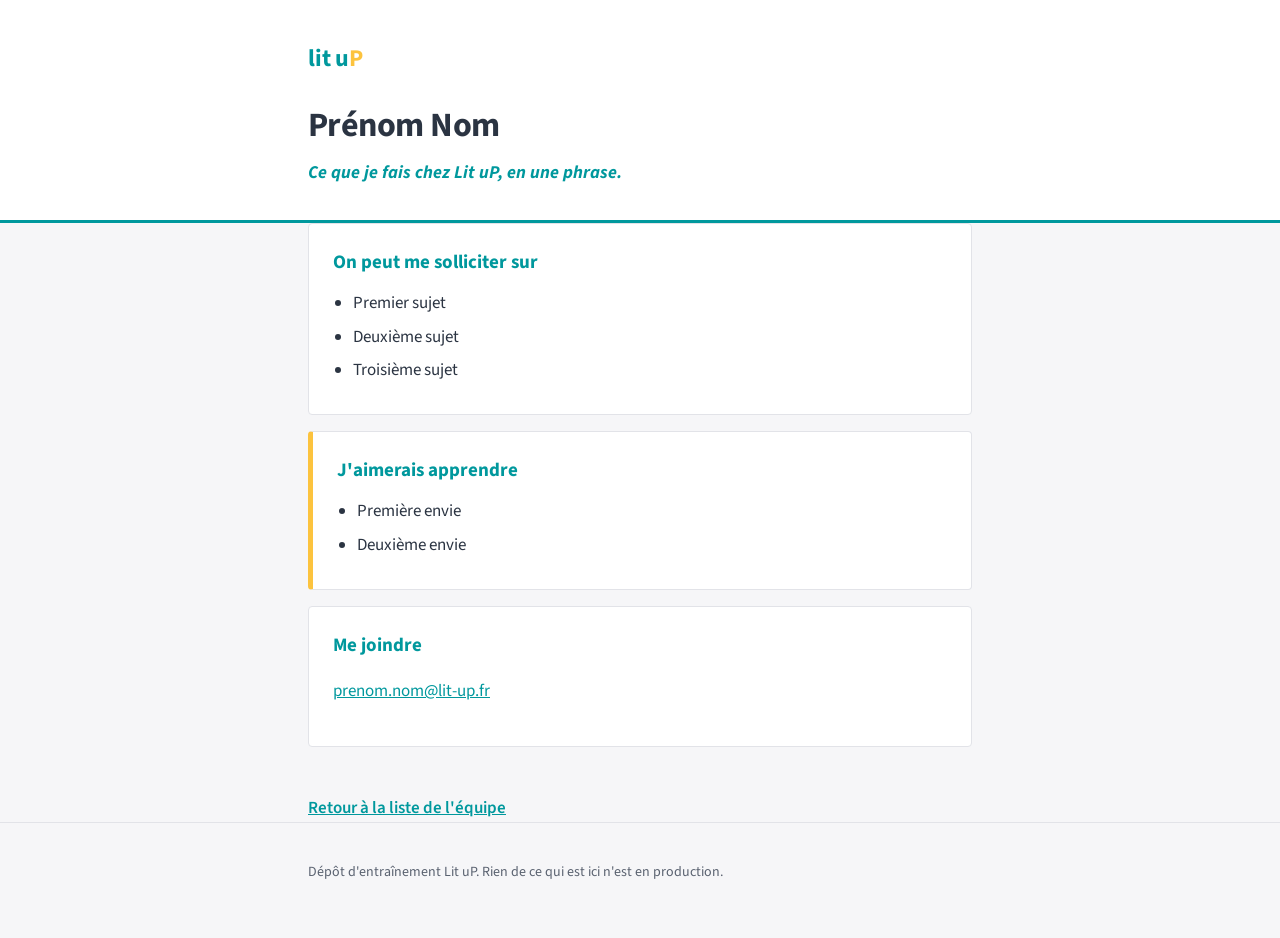
==== laetitia.html @ 6f4749f6 "Add files via upload" ====
<!DOCTYPE html>
<html lang="fr">
<head>
  <meta charset="UTF-8">
  <meta name="viewport" content="width=device-width, initial-scale=1.0">

  <!-- A REMPLACER : le prénom dans le titre de l'onglet -->
  <title>Prénom Nom, Lit uP</title>

  <link rel="preconnect" href="https://fonts.googleapis.com">
  <link rel="preconnect" href="https://fonts.gstatic.com" crossorigin>
  <link href="https://fonts.googleapis.com/css2?family=Source+Sans+3:ital,wght@0,400;0,600;0,700;1,700&display=swap" rel="stylesheet">
  <link rel="stylesheet" href="styles.css">
</head>
<body>

  <header class="entete">
    <div class="contenu">
      <p class="marque">
        <span class="marque-lit">lit u</span><span class="marque-p">P</span>
      </p>

      <!-- A REMPLACER : prénom et nom -->
      <h1>Prénom Nom</h1>

      <!-- A REMPLACER : le rôle, en une phrase, dans des mots que
           comprendrait quelqu'un qui arrive demain -->
      <p class="accroche">Ce que je fais chez Lit uP, en une phrase.</p>
    </div>
  </header>

  <main class="contenu">

    <section class="bloc">
      <h2>On peut me solliciter sur</h2>
      <!-- A REMPLACER : trois à cinq sujets concrets.
           Plutôt "monter un budget prévisionnel de subvention"
           que "gestion financière". -->
      <ul>
        <li>Premier sujet</li>
        <li>Deuxième sujet</li>
        <li>Troisième sujet</li>
      </ul>
    </section>

    <section class="bloc apprendre">
      <h2>J'aimerais apprendre</h2>
      <!-- A REMPLACER : une à trois choses.
           C'est la partie la plus utile de la page. -->
      <ul>
        <li>Première envie</li>
        <li>Deuxième envie</li>
      </ul>
    </section>

    <section class="bloc">
      <h2>Me joindre</h2>
      <!-- A REMPLACER : adresse professionnelle, et éventuellement
           les jours ou créneaux où l'on est joignable -->
      <p><a href="mailto:prenom.nom@lit-up.fr">prenom.nom@lit-up.fr</a></p>
    </section>

    <a class="retour" href="index.html">Retour à la liste de l'équipe</a>

  </main>

  <footer class="pied">
    <div class="contenu">
      <p>Dépôt d'entraînement Lit uP. Rien de ce qui est ici n'est en production.</p>
    </div>
  </footer>

</body>
</html>
---- styles.css ----
/* ===================================================================
   Charte Lit uP
   Cette feuille de style est commune à toutes les pages.
   On n'a pas besoin d'y toucher pour créer sa page.
   =================================================================== */

:root {
  --anthracite: #2B3442;   /* texte principal */
  --canard: #00989D;       /* couleur primaire */
  --jaune: #FCC33E;        /* accent */
  --violet: #6B2468;       /* touche rare */
  --fond: #F6F6F8;         /* fond de page */
  --blanc: #FFFFFF;
  --trait: #E2E3E8;        /* filets et bordures */
}

* { box-sizing: border-box; }

body {
  margin: 0;
  background: var(--fond);
  color: var(--anthracite);
  font-family: "Source Sans 3", "Source Sans Pro", system-ui, sans-serif;
  font-weight: 400;
  font-size: 1.0625rem;
  line-height: 1.6;
}

/* Largeur de lecture confortable, marges automatiques */
.contenu {
  max-width: 44rem;
  margin: 0 auto;
  padding: 0 1.25rem;
}

/* ---------- En-tête ---------- */

.entete {
  background: var(--blanc);
  border-bottom: 3px solid var(--canard);
  padding: 2.5rem 0 2rem;
}

.marque {
  margin: 0 0 1.75rem;
  font-size: 1.5rem;
  font-weight: 700;
  letter-spacing: -0.01em;
}
.marque-lit { color: var(--canard); }
.marque-p   { color: var(--jaune); }

h1 {
  margin: 0 0 0.75rem;
  font-size: 2.125rem;
  font-weight: 700;
  line-height: 1.2;
  letter-spacing: -0.015em;
}

.accroche {
  margin: 0;
  max-width: 34rem;
  font-size: 1.125rem;
  font-style: italic;
  font-weight: 700;
  color: var(--canard);
}

/* ---------- Liste des pages ---------- */

.liste {
  display: grid;
  gap: 0.75rem;
  margin: 2.5rem 0 3rem;
}

.fiche {
  display: block;
  background: var(--blanc);
  border: 1px solid var(--trait);
  border-left: 5px solid var(--canard);
  border-radius: 4px;
  padding: 1rem 1.25rem;
  text-decoration: none;
  color: inherit;
}

.fiche:hover,
.fiche:focus-visible {
  border-left-color: var(--jaune);
}

.fiche-prenom {
  display: block;
  font-size: 1.1875rem;
  font-weight: 700;
  color: var(--canard);
}

.fiche-role {
  display: block;
  font-size: 0.9375rem;
  color: var(--anthracite);
}

/* ---------- Pages personnelles ---------- */

.bloc {
  background: var(--blanc);
  border: 1px solid var(--trait);
  border-radius: 4px;
  padding: 1.5rem;
  margin: 0 0 1rem;
}

.bloc h2 {
  margin: 0 0 0.75rem;
  font-size: 1.1875rem;
  font-weight: 700;
  color: var(--canard);
}

.bloc.apprendre {
  border-left: 5px solid var(--jaune);
}

.bloc ul {
  margin: 0;
  padding-left: 1.25rem;
}

.bloc li { margin-bottom: 0.375rem; }

.bloc a { color: var(--canard); }

/* ---------- Mode d'emploi et pied de page ---------- */

.mode-emploi {
  border-top: 1px solid var(--trait);
  padding-top: 2rem;
  margin-bottom: 3rem;
}

.mode-emploi h2 {
  margin: 0 0 1rem;
  font-size: 1.1875rem;
  font-weight: 700;
}

code {
  background: var(--blanc);
  border: 1px solid var(--trait);
  border-radius: 3px;
  padding: 0.0625rem 0.3125rem;
  font-size: 0.9375em;
}

.note {
  color: #5A6270;
  font-size: 0.9375rem;
}

.retour {
  display: inline-block;
  margin: 2rem 0 0;
  color: var(--canard);
  font-weight: 600;
}

.pied {
  border-top: 1px solid var(--trait);
  padding: 1.5rem 0 2.5rem;
  font-size: 0.875rem;
  color: #5A6270;
}

/* ---------- Accessibilité et petits écrans ---------- */

a:focus-visible,
.fiche:focus-visible {
  outline: 3px solid var(--violet);
  outline-offset: 2px;
}

@media (max-width: 30rem) {
  h1 { font-size: 1.75rem; }
  .entete { padding: 2rem 0 1.5rem; }
  .bloc { padding: 1.25rem; }
}
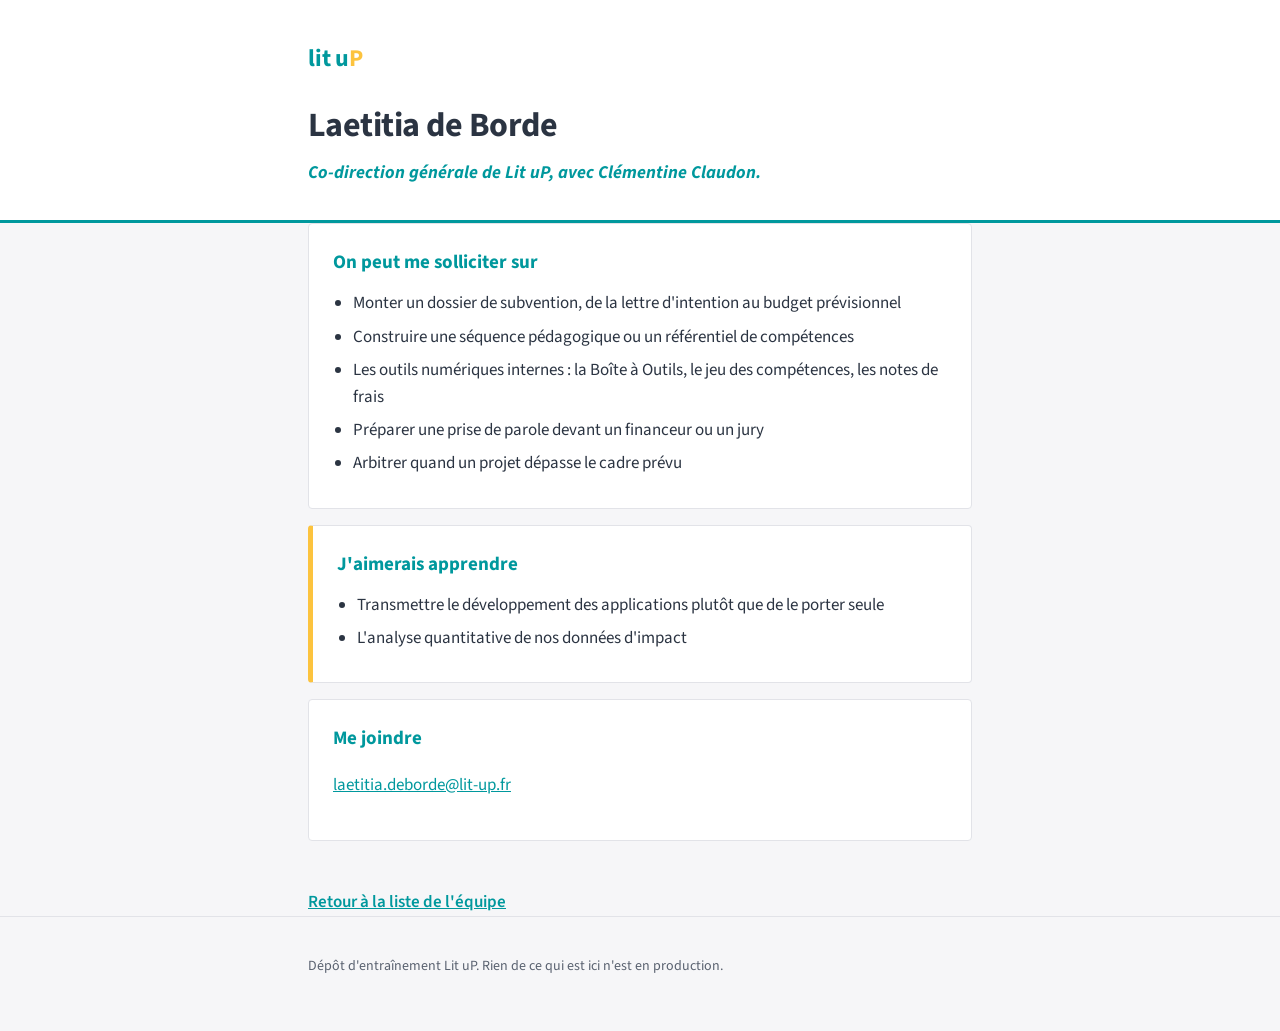
==== commit 529d51c0: "Update laetitia.html" ====
--- a/laetitia.html
+++ b/laetitia.html
@@ -3,10 +3,7 @@
 <head>
   <meta charset="UTF-8">
   <meta name="viewport" content="width=device-width, initial-scale=1.0">
-
-  <!-- A REMPLACER : le prénom dans le titre de l'onglet -->
-  <title>Prénom Nom, Lit uP</title>
-
+  <title>Laetitia de Borde, Lit uP</title>
   <link rel="preconnect" href="https://fonts.googleapis.com">
   <link rel="preconnect" href="https://fonts.gstatic.com" crossorigin>
   <link href="https://fonts.googleapis.com/css2?family=Source+Sans+3:ital,wght@0,400;0,600;0,700;1,700&display=swap" rel="stylesheet">
@@ -19,13 +16,10 @@
       <p class="marque">
         <span class="marque-lit">lit u</span><span class="marque-p">P</span>
       </p>
-
-      <!-- A REMPLACER : prénom et nom -->
-      <h1>Prénom Nom</h1>
-
-      <!-- A REMPLACER : le rôle, en une phrase, dans des mots que
-           comprendrait quelqu'un qui arrive demain -->
-      <p class="accroche">Ce que je fais chez Lit uP, en une phrase.</p>
+      <h1>Laetitia de Borde</h1>
+      <p class="accroche">
+        Co-direction générale de Lit uP, avec Clémentine Claudon.
+      </p>
     </div>
   </header>
 
@@ -33,31 +27,27 @@
 
     <section class="bloc">
       <h2>On peut me solliciter sur</h2>
-      <!-- A REMPLACER : trois à cinq sujets concrets.
-           Plutôt "monter un budget prévisionnel de subvention"
-           que "gestion financière". -->
       <ul>
-        <li>Premier sujet</li>
-        <li>Deuxième sujet</li>
-        <li>Troisième sujet</li>
+        <li>Monter un dossier de subvention, de la lettre d'intention au budget prévisionnel</li>
+        <li>Construire une séquence pédagogique ou un référentiel de compétences</li>
+        <li>Les outils numériques internes : la Boîte à Outils, le jeu des compétences, les notes de frais</li>
+        <li>Préparer une prise de parole devant un financeur ou un jury</li>
+        <li>Arbitrer quand un projet dépasse le cadre prévu</li>
       </ul>
     </section>
 
     <section class="bloc apprendre">
       <h2>J'aimerais apprendre</h2>
-      <!-- A REMPLACER : une à trois choses.
-           C'est la partie la plus utile de la page. -->
+      <!-- Ajuste cette partie : c'est celle que l'équipe lira le plus attentivement -->
       <ul>
-        <li>Première envie</li>
-        <li>Deuxième envie</li>
+        <li>Transmettre le développement des applications plutôt que de le porter seule</li>
+        <li>L'analyse quantitative de nos données d'impact</li>
       </ul>
     </section>
 
     <section class="bloc">
       <h2>Me joindre</h2>
-      <!-- A REMPLACER : adresse professionnelle, et éventuellement
-           les jours ou créneaux où l'on est joignable -->
-      <p><a href="mailto:prenom.nom@lit-up.fr">prenom.nom@lit-up.fr</a></p>
+      <p><a href="mailto:laetitia.deborde@lit-up.fr">laetitia.deborde@lit-up.fr</a></p>
     </section>
 
     <a class="retour" href="index.html">Retour à la liste de l'équipe</a>
